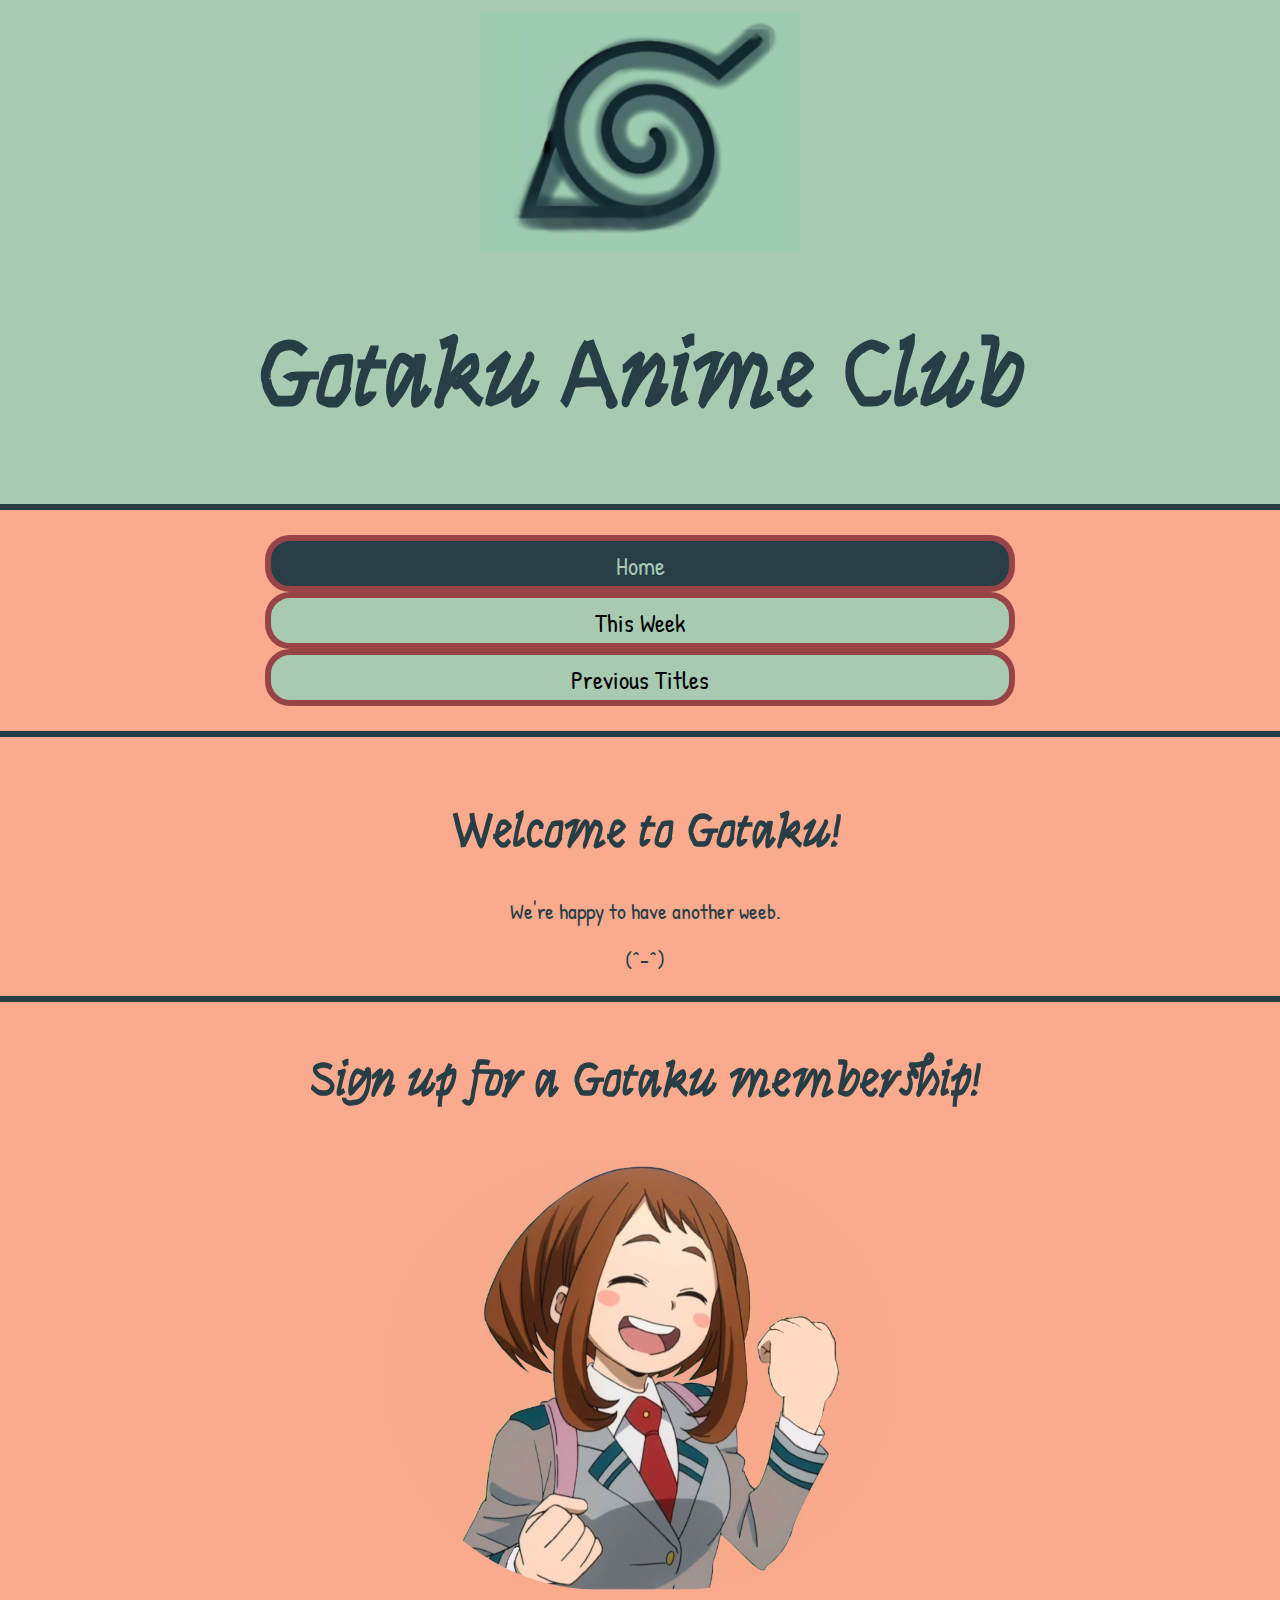
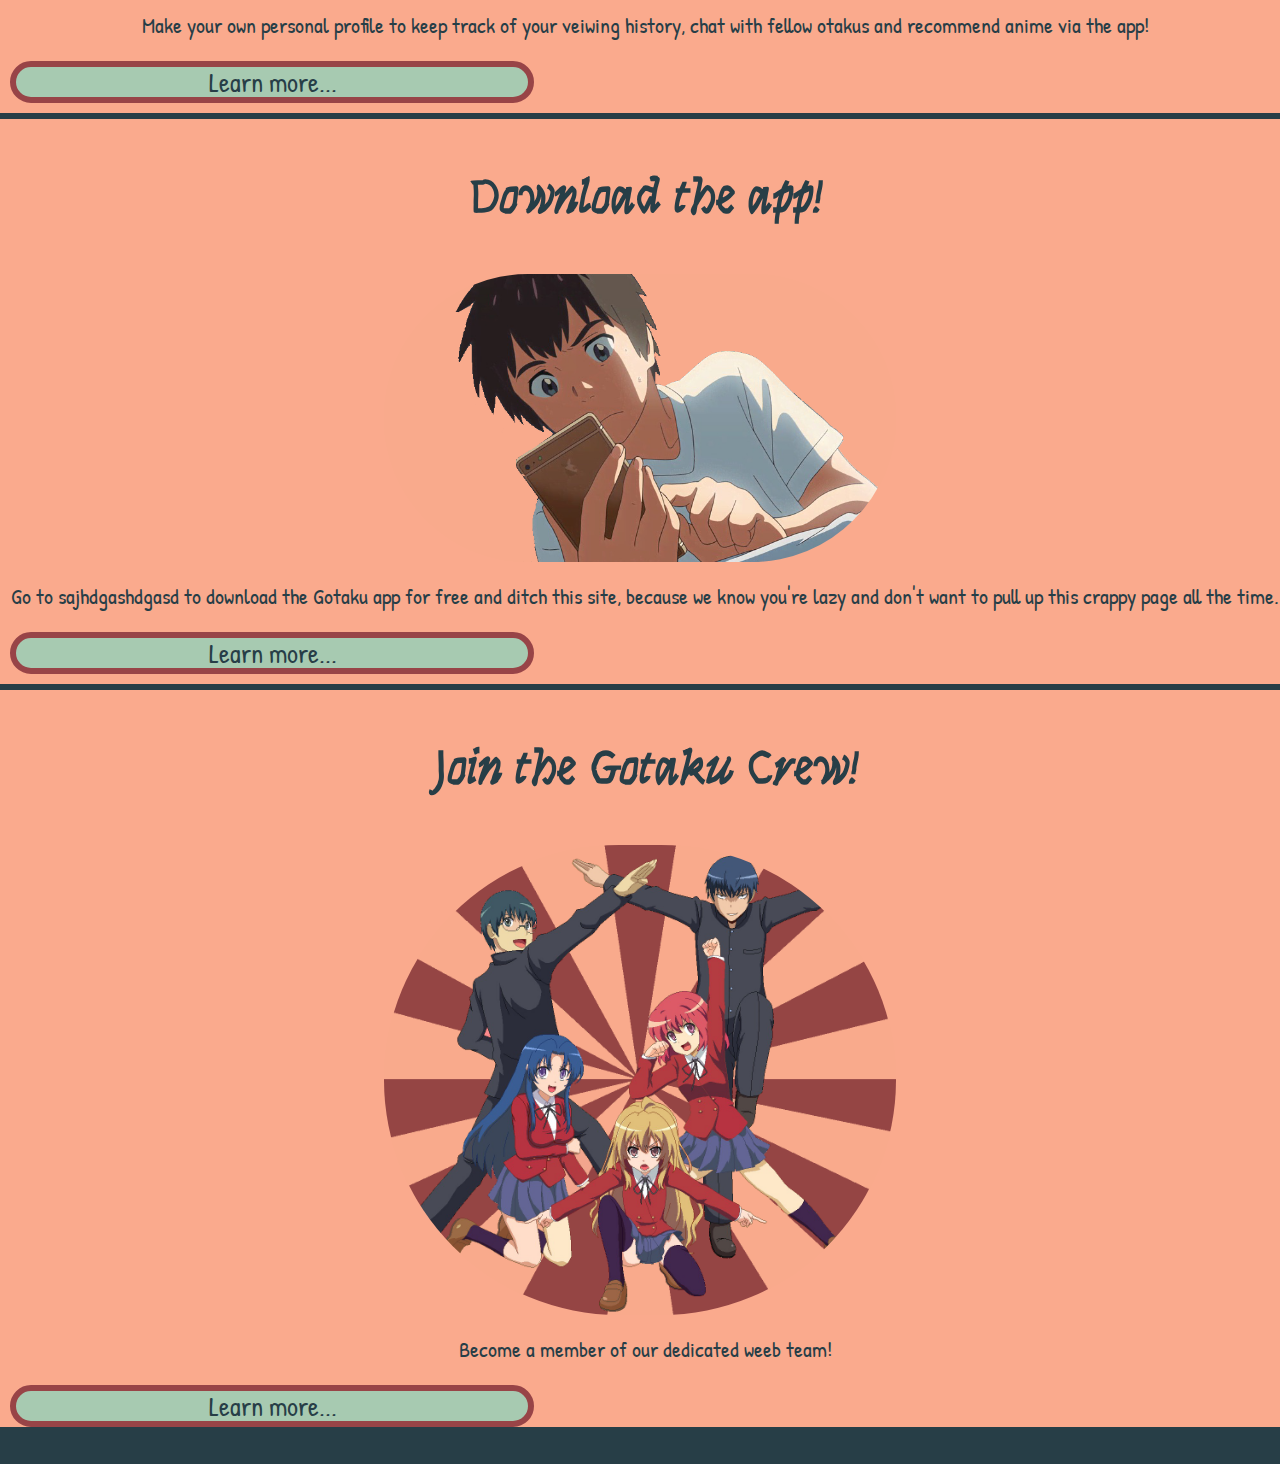
==== index.html @ 3894bb96 "Update index.html" ====
<!DOCTYPE html>
<html lang="en">
    <head>
        <meta charset="UTF-8">
        <meta name="viewport" content="width=device-width, initial-scale=1.0">
        <title> Gotaku </title>
        <link rel="icon" type="image/x-icon" href="gotaku.ico">
        <link rel="preconnect" href="https://fonts.googleapis.com"> 
<link rel="preconnect" href="https://fonts.gstatic.com" crossorigin> 
<link href="https://fonts.googleapis.com/css2?family=Supermercado+One&family=Syne+Tactile&display=swap" rel="stylesheet">
<link rel="preconnect" href="https://fonts.googleapis.com"> 
<link rel="preconnect" href="https://fonts.gstatic.com" crossorigin> 
<link href="https://fonts.googleapis.com/css2?family=Patrick+Hand&display=swap" rel="stylesheet">
<link rel="stylesheet" href="styles.css">
<link rel="stylesheet" href="normalize.css">
<link rel="stylesheet" href="styles.css">
        <!-- normalize would go here -->
    
    </head>
    <body>
        <div id="container">
        <header>
            <img src="gotaku.png" alt="random anime girl">
            <h1>Gotaku Anime Club</h1>
    
        </header>
        <nav>
            <ul>
                <li><a class="active" href="index.html">Home</a></li>
                <li><a href="anime.html">This Week</a></li>
                <li><a href="panime.html">Previous Titles</a></li>
            </ul>
        </nav>
        <main>
            <article>
                <h2> Welcome to Gotaku!</h2>
                <p>
				 We're happy to have another weeb. 	
                    </p>
                    <p>
                        (^-^)
                    </p>

            </article>
            <div id="flex">
                <div class="col">
                    <h3>Sign up for a Gotaku membership!</h3>
                    <img src="ochako2.png" alt="uwu">
                    <p> Make your own personal profile to keep track of your veiwing history, chat with fellow otakus and recommend 								anime via the app! </p>
                    <a class="learn_more" href="#">Learn more...</a>
                </div>
                <div class="col">
                    <h3>Download the app!</h3>
                    <img src="taki.png" alt="Killing spree">
                    <p> Go to sajhdgashdgasd to download the Gotaku app for free and ditch this site, because we know you're lazy and 								don't want to pull up this crappy page all the time. </p>
								<a class="learn_more" href="#">Learn more...</a>
                </div>
                <div class="col">
                <h3>Join the Gotaku Crew!</h3>
                    <img src="a-team3.png" alt="Killing spree">
                    <p> Become a member of our dedicated weeb team!</p>
							<a class="learn_more" href="#">Learn more...</a>
            </div>
            </div>
        </div>
        </main>
        <footer>&copy; 2022 Incompetent Weebs</footer>
    </body>

</html>
---- styles.css ----
/* Global Styles */
img {
    display: block;
    width: 40%;
    margin: 0 auto;

}
body {

    background-color: #273E47;
    font-family: 'Patrick Hand', cursive;
    font-size: 1.4em;
    color:#273E47;
    text-align: center;
}
h1, h2, h3 {
    text-align: center;
    font-family: 'Syne Tactile', cursive;
    color: #273E47;
		font-size: 4.3em;
    
}
article {
    text-indent: 10px;
    height: 30%;
    margin-top: 15%;
    
}


audio, video {
    display: block;
    width: 30%;
    box-align: center;
    margin-left: 35%;
    margin-top: 10px;
    
    
}

header {
    padding: 10px 0;
background-color: #A7CAB1;
}

header img {
    width: 25%;
    padding: 2px;
}

#container {
    background-color: #FAAA8D;
    padding: 0;
    margin: auto;
    
}

nav {
    background-color: #FAAA8D;
    text-align: center;
		height: 100px;
        border-top:6px solid #273E47;
}

nav ul {
   
	height: 100;
    padding: 25px;
	margin: 0px;
	border-bottom: 6px solid #273E47;
}

nav li {
    display: block;
    
}
nav li a {
    display: block;
    background-color: #A7CAB1;
    color: black;
    height: 10%;
	width: 60%;
    line-height: 40px;
    font-size: 1.1em;
    text-decoration: none;
		border:6px solid#984447;
		text-align: center;
		padding-top:5px;
        border-radius: 25px;
        box-align: center;
        margin-left: auto;
        margin-right: auto;
}

nav li a:hover {
    background-color:#273E47;
    color:#A7CAB1;
}

.col {
    
		padding: 0;
        border-top: 6px solid#273E47;
        text-indent: 10px;
        
    
}

h2, h3 {
    font-size: 2.2em;
}

.col img {
    width: 40%;
    border-radius: 20000px;
}

main img {
    width: 50%;

}

footer {
    text-align: center;
}

.learn_more {
    width: 40%;
    display: block;
    background-color:#A7CAB1;
    color:#273E47; 
    height: 10%;
    line-height: 30px;
    font-size: 1.2em;
    text-decoration: none;
    text-align: center;
    text-indent: 2px;
    margin-left: 10px;
    margin-bottom: 10px;
    border: 6px solid #984447;
    border-radius: 25px;
    
}

.learn_more:hover {
    background-color:#273E47;
    color:#A7CAB1;
}

.active {
    background-color: #273E47;
    color: #A7CAB1;
}

/* mobile styles */
@media (max-width: 609px) {
    h1 {
        font-size: 2.8em;
    }
    header img {
        width: 30%;
    }
    table {
        display: none;
        
    }
    table img {
        display: block;
    }
    .mobile img {
        margin: auto;
    }
    article {
        margin-top: 40%;
    }
}

/* tablet styles */ /*
@media (min-width: 768px) {

header img {
    width: 15%;
}
table {
    display: none;
}

}
*/
/* desktop */

@media (min-width: 1000px) {
    .mobile {
        display: none;
    }
    table {
        border-bottom:6px solid #273E47;
        border-top:6px solid #273E47;
        margin-left: auto;
        margin-right: auto;

    }
    table img {
        display: block;
        width: 390px;
        margin-left: auto;
        margin-right: auto;
    }
    tr {
        border-bottom: 6px solid #273E47;
    }
    

}
---- styles.css ----
/* Global Styles */
img {
    display: block;
    width: 40%;
    margin: 0 auto;

}
body {

    background-color: #273E47;
    font-family: 'Patrick Hand', cursive;
    font-size: 1.4em;
    color:#273E47;
    text-align: center;
}
h1, h2, h3 {
    text-align: center;
    font-family: 'Syne Tactile', cursive;
    color: #273E47;
		font-size: 4.3em;
    
}
article {
    text-indent: 10px;
    height: 30%;
    margin-top: 15%;
    
}


audio, video {
    display: block;
    width: 30%;
    box-align: center;
    margin-left: 35%;
    margin-top: 10px;
    
    
}

header {
    padding: 10px 0;
background-color: #A7CAB1;
}

header img {
    width: 25%;
    padding: 2px;
}

#container {
    background-color: #FAAA8D;
    padding: 0;
    margin: auto;
    
}

nav {
    background-color: #FAAA8D;
    text-align: center;
		height: 100px;
        border-top:6px solid #273E47;
}

nav ul {
   
	height: 100;
    padding: 25px;
	margin: 0px;
	border-bottom: 6px solid #273E47;
}

nav li {
    display: block;
    
}
nav li a {
    display: block;
    background-color: #A7CAB1;
    color: black;
    height: 10%;
	width: 60%;
    line-height: 40px;
    font-size: 1.1em;
    text-decoration: none;
		border:6px solid#984447;
		text-align: center;
		padding-top:5px;
        border-radius: 25px;
        box-align: center;
        margin-left: auto;
        margin-right: auto;
}

nav li a:hover {
    background-color:#273E47;
    color:#A7CAB1;
}

.col {
    
		padding: 0;
        border-top: 6px solid#273E47;
        text-indent: 10px;
        
    
}

h2, h3 {
    font-size: 2.2em;
}

.col img {
    width: 40%;
    border-radius: 20000px;
}

main img {
    width: 50%;

}

footer {
    text-align: center;
}

.learn_more {
    width: 40%;
    display: block;
    background-color:#A7CAB1;
    color:#273E47; 
    height: 10%;
    line-height: 30px;
    font-size: 1.2em;
    text-decoration: none;
    text-align: center;
    text-indent: 2px;
    margin-left: 10px;
    margin-bottom: 10px;
    border: 6px solid #984447;
    border-radius: 25px;
    
}

.learn_more:hover {
    background-color:#273E47;
    color:#A7CAB1;
}

.active {
    background-color: #273E47;
    color: #A7CAB1;
}

/* mobile styles */
@media (max-width: 609px) {
    h1 {
        font-size: 2.8em;
    }
    header img {
        width: 30%;
    }
    table {
        display: none;
        
    }
    table img {
        display: block;
    }
    .mobile img {
        margin: auto;
    }
    article {
        margin-top: 40%;
    }
}

/* tablet styles */ /*
@media (min-width: 768px) {

header img {
    width: 15%;
}
table {
    display: none;
}

}
*/
/* desktop */

@media (min-width: 1000px) {
    .mobile {
        display: none;
    }
    table {
        border-bottom:6px solid #273E47;
        border-top:6px solid #273E47;
        margin-left: auto;
        margin-right: auto;

    }
    table img {
        display: block;
        width: 390px;
        margin-left: auto;
        margin-right: auto;
    }
    tr {
        border-bottom: 6px solid #273E47;
    }
    

}
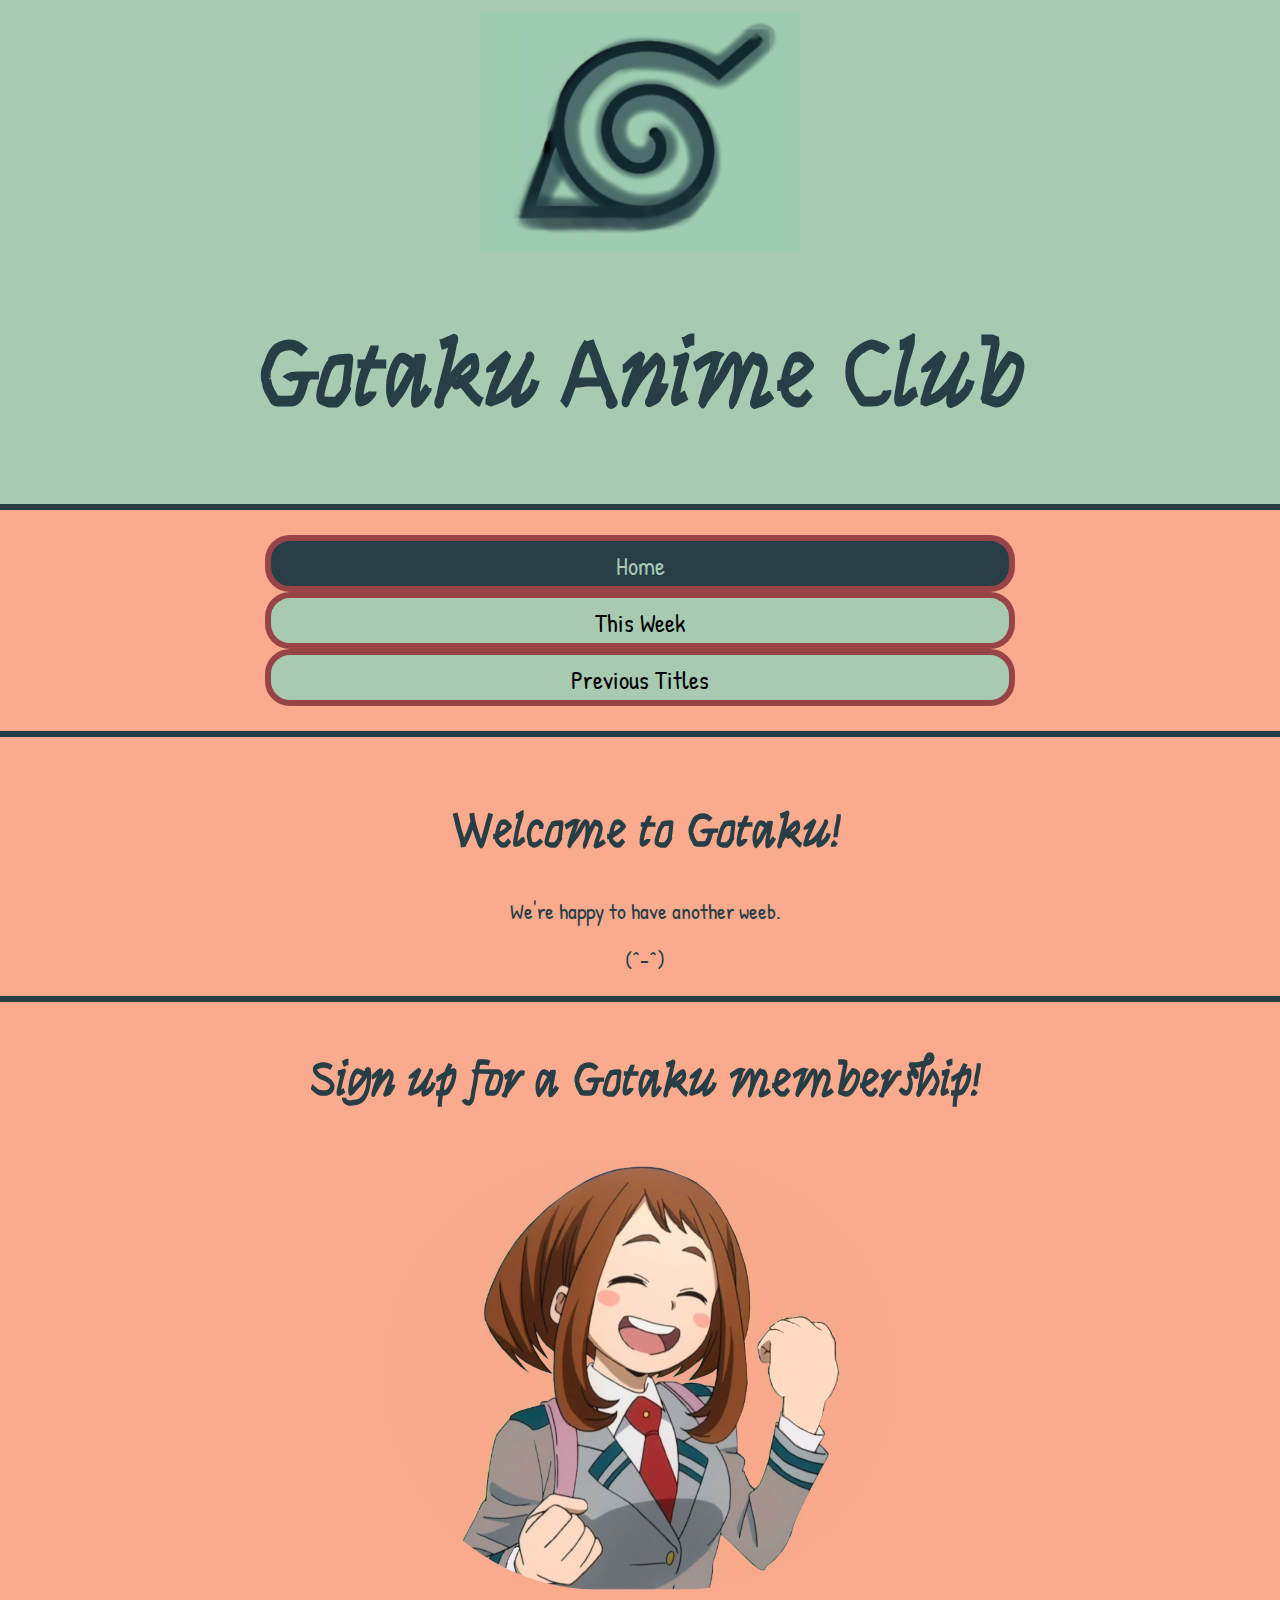
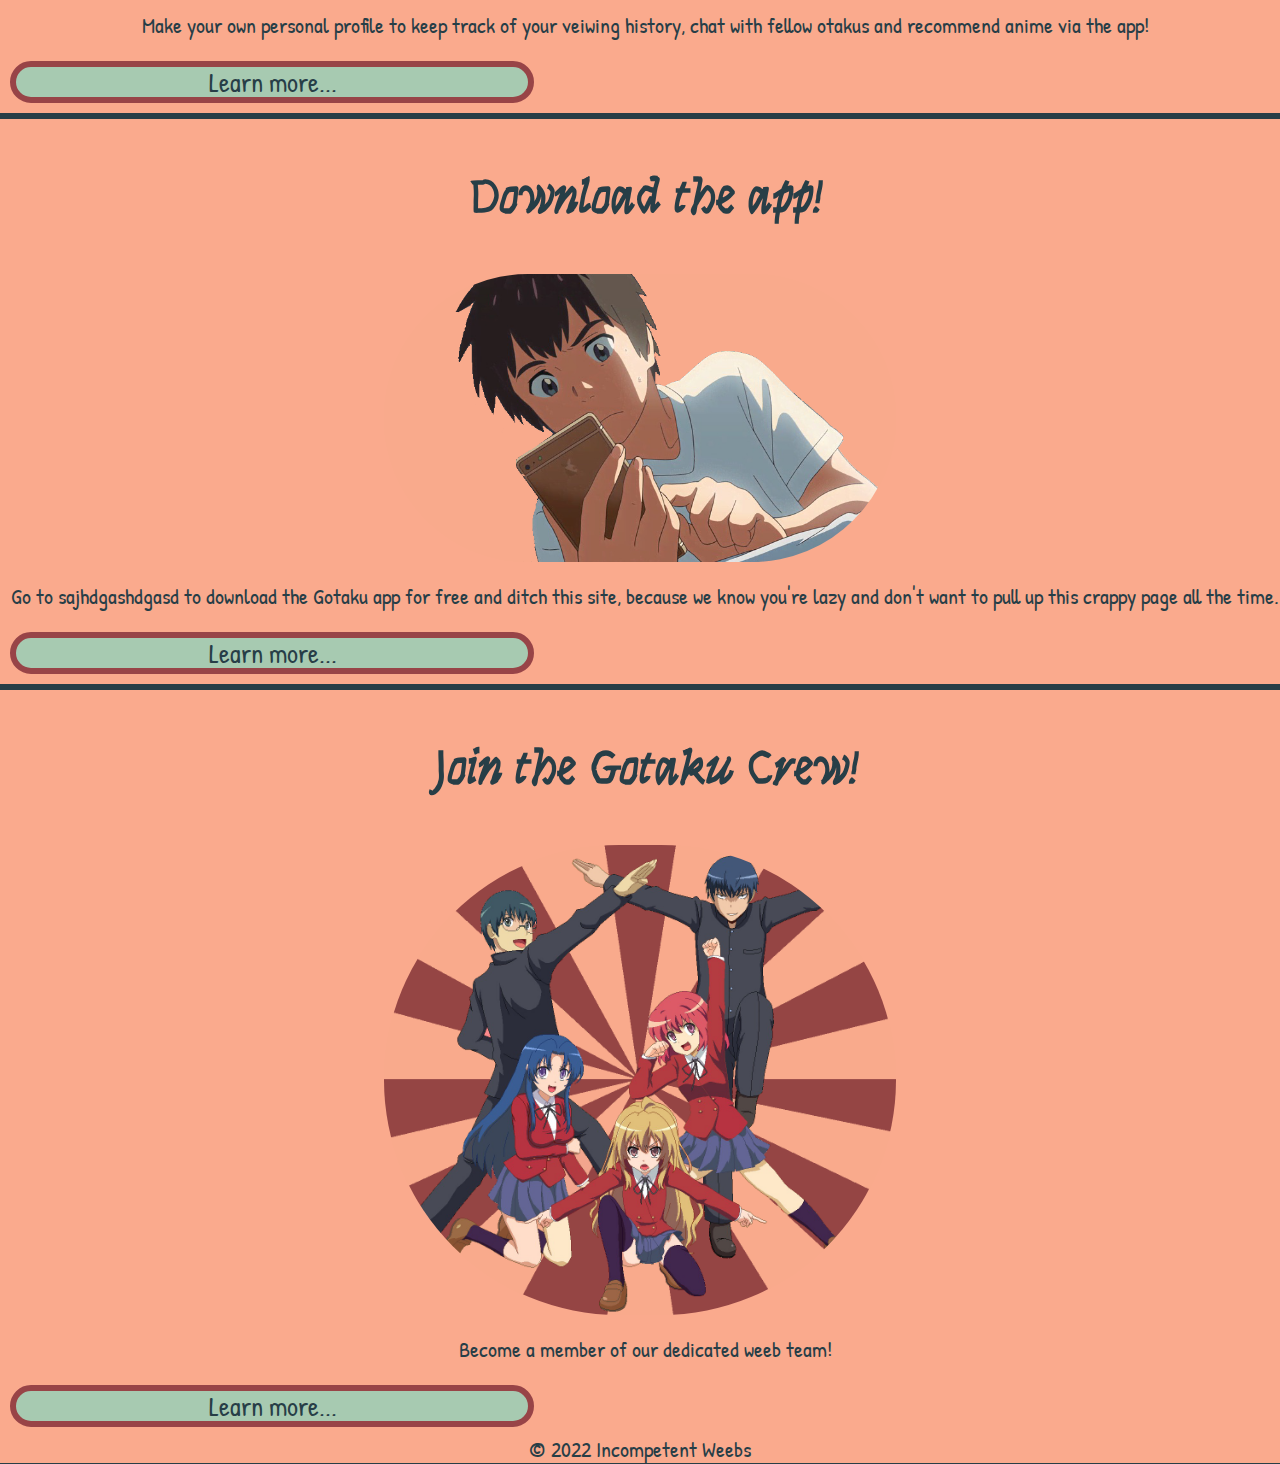
==== commit 4e9dd142: "Update index.html" ====
--- a/index.html
+++ b/index.html
@@ -61,7 +61,7 @@
                     <p> Become a member of our dedicated weeb team!</p>
 							<a class="learn_more" href="#">Learn more...</a>
             </div>
-            </div>
+            
         </div>
         </main>
         <footer>&copy; 2022 Incompetent Weebs</footer>
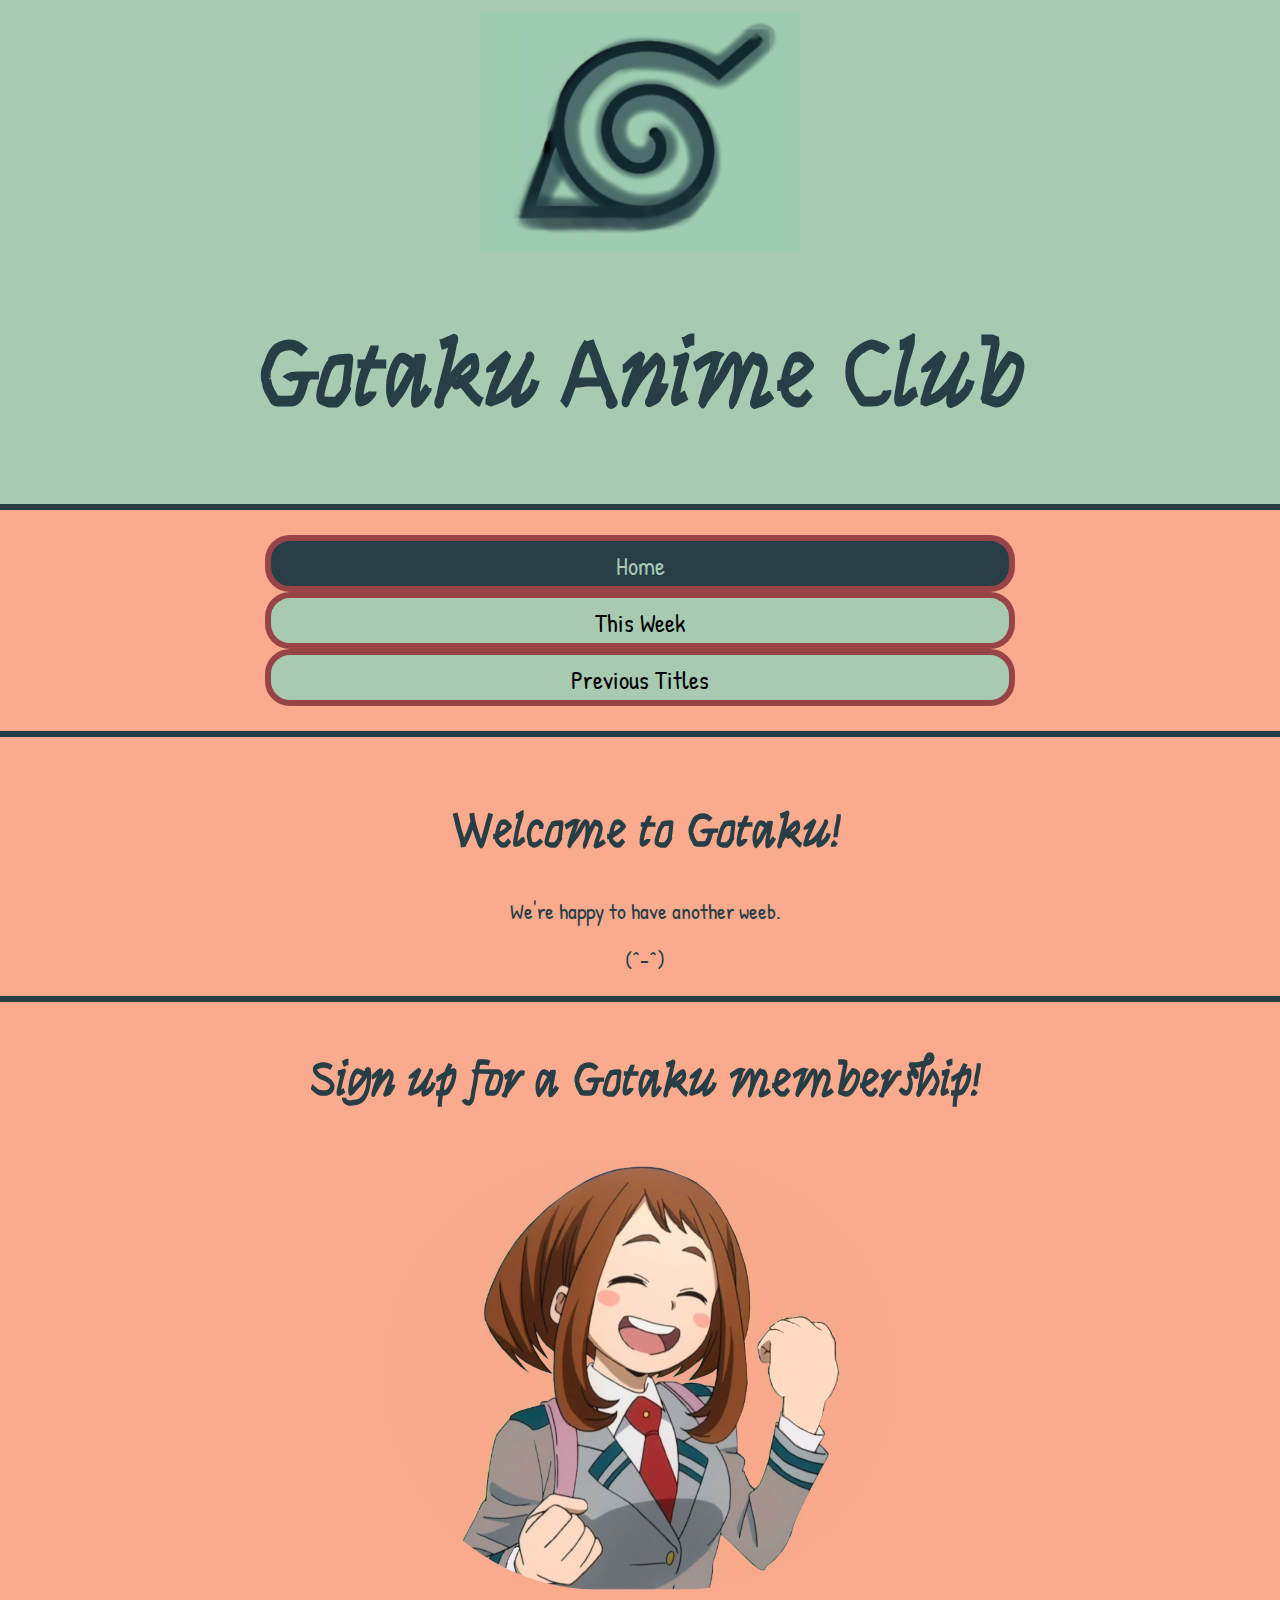
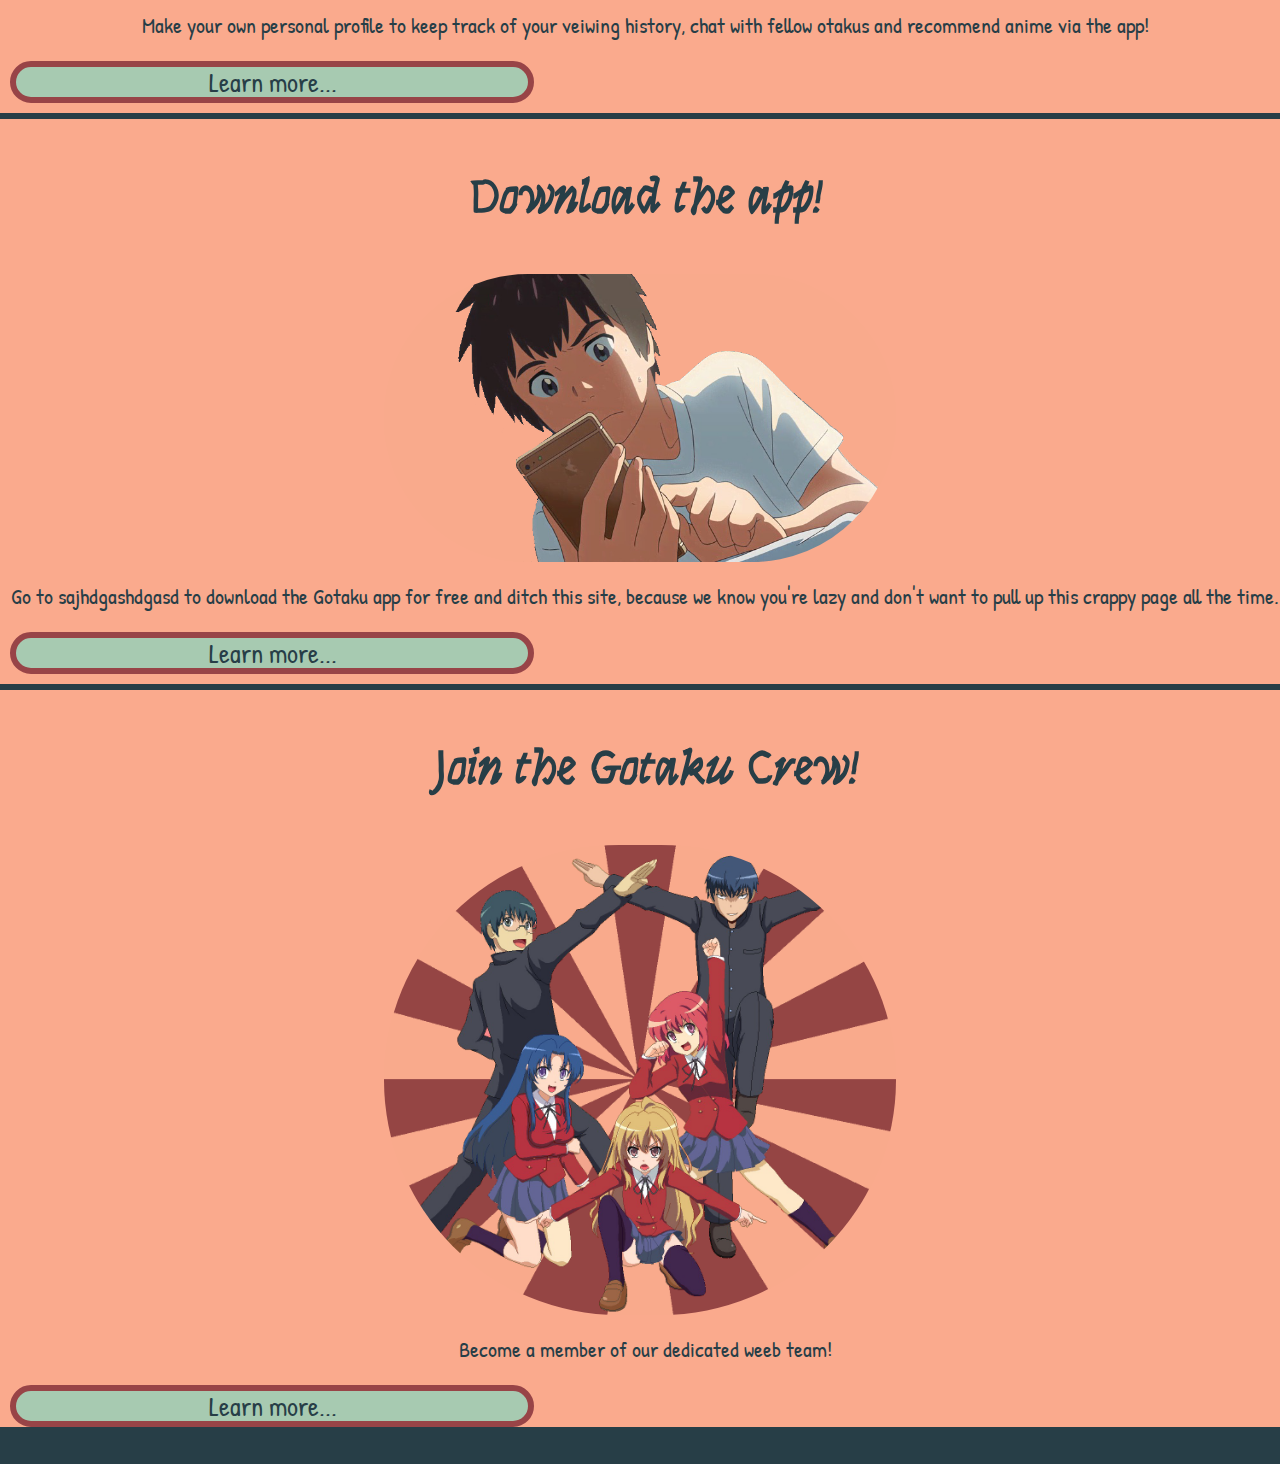
==== commit 6213fca4: "Update index.html" ====
--- a/index.html
+++ b/index.html
@@ -61,7 +61,7 @@
                     <p> Become a member of our dedicated weeb team!</p>
 							<a class="learn_more" href="#">Learn more...</a>
             </div>
-            
+            </div>
         </div>
         </main>
         <footer>&copy; 2022 Incompetent Weebs</footer>
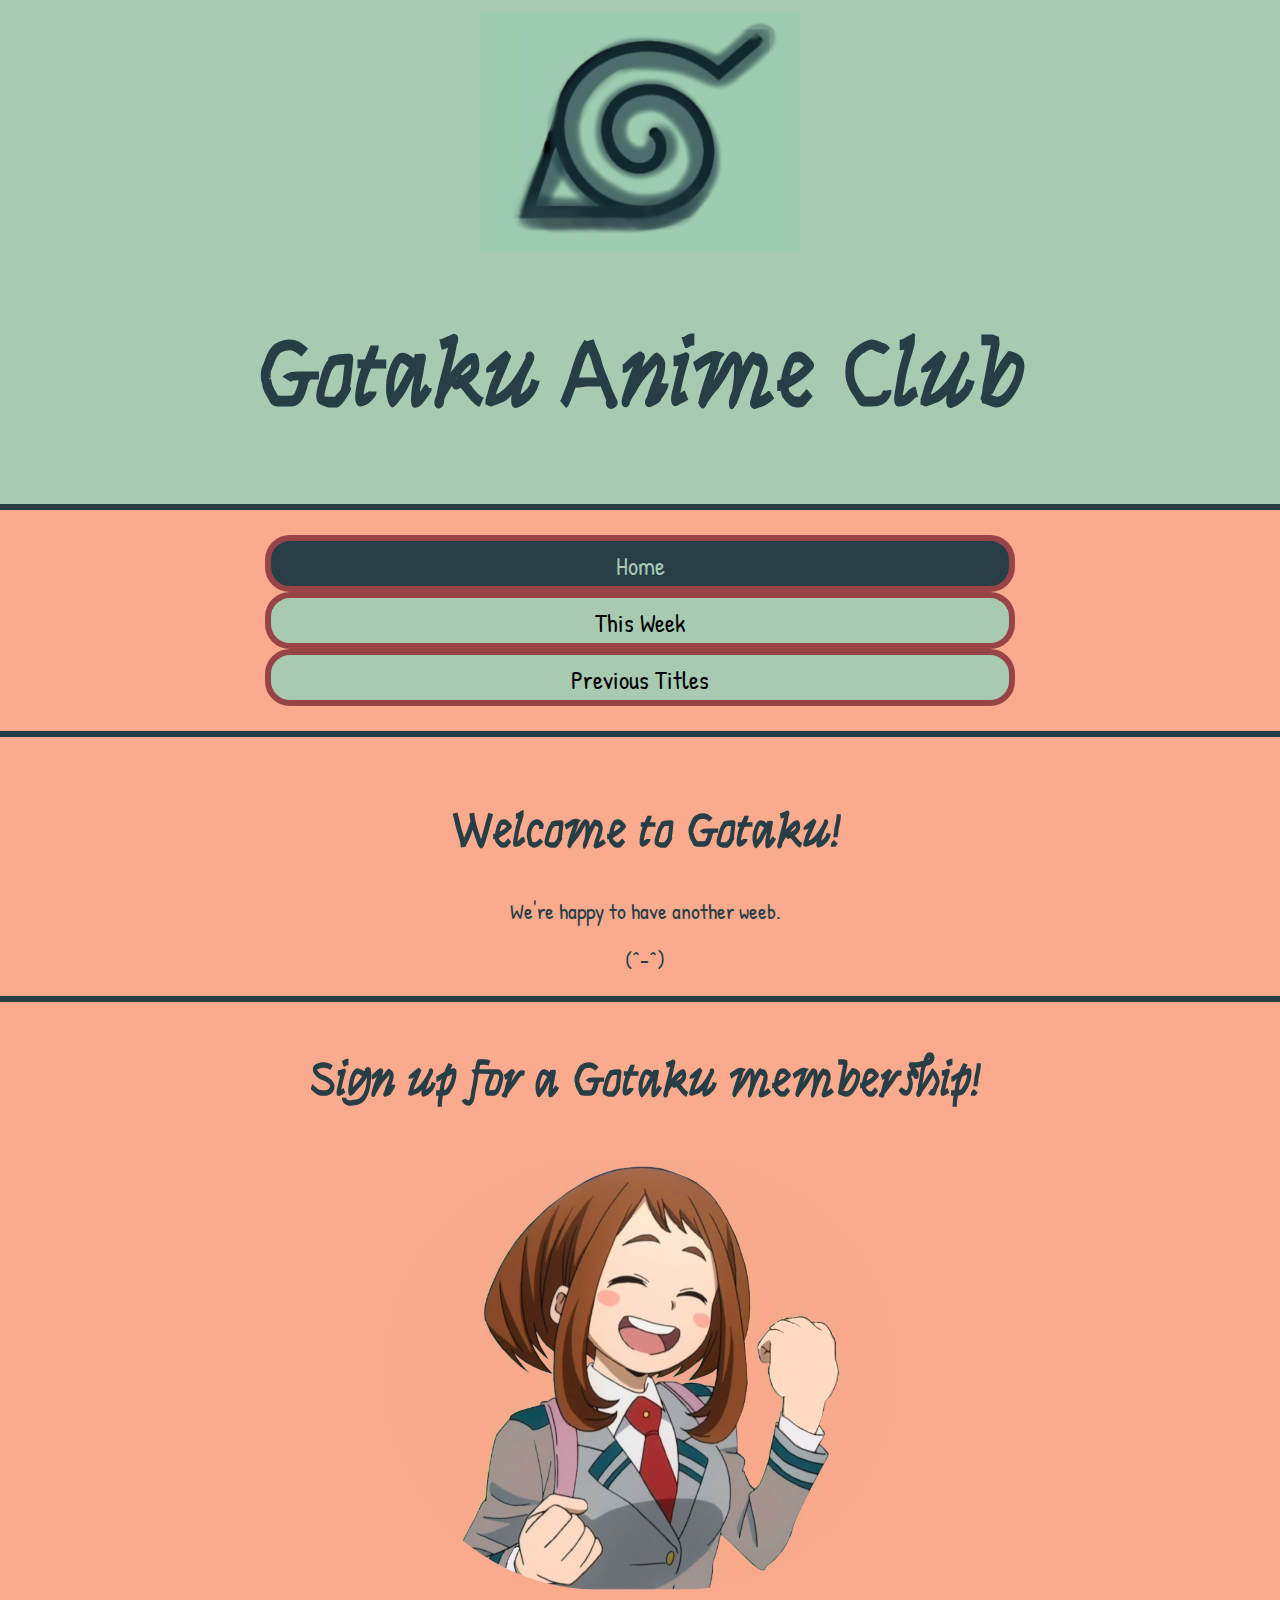
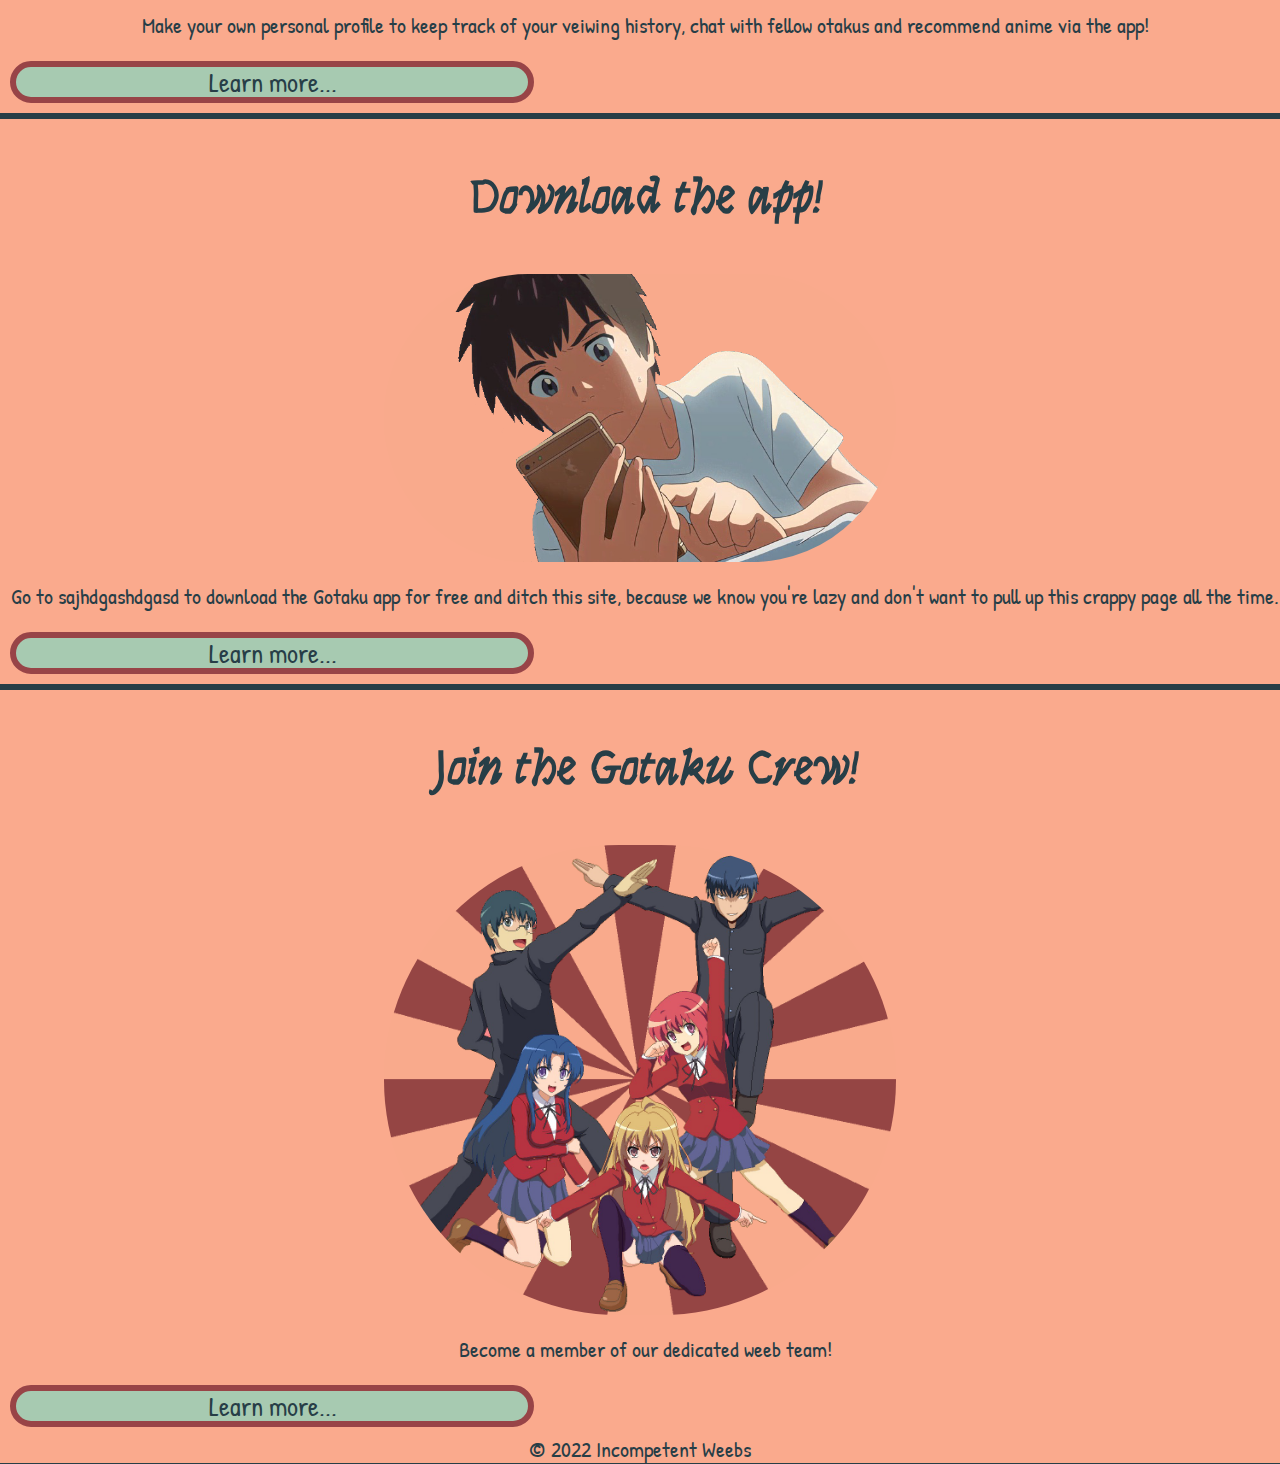
==== commit ff6be9b7: "Update index.html" ====
--- a/index.html
+++ b/index.html
@@ -61,7 +61,7 @@
                     <p> Become a member of our dedicated weeb team!</p>
 							<a class="learn_more" href="#">Learn more...</a>
             </div>
-            </div>
+
         </div>
         </main>
         <footer>&copy; 2022 Incompetent Weebs</footer>
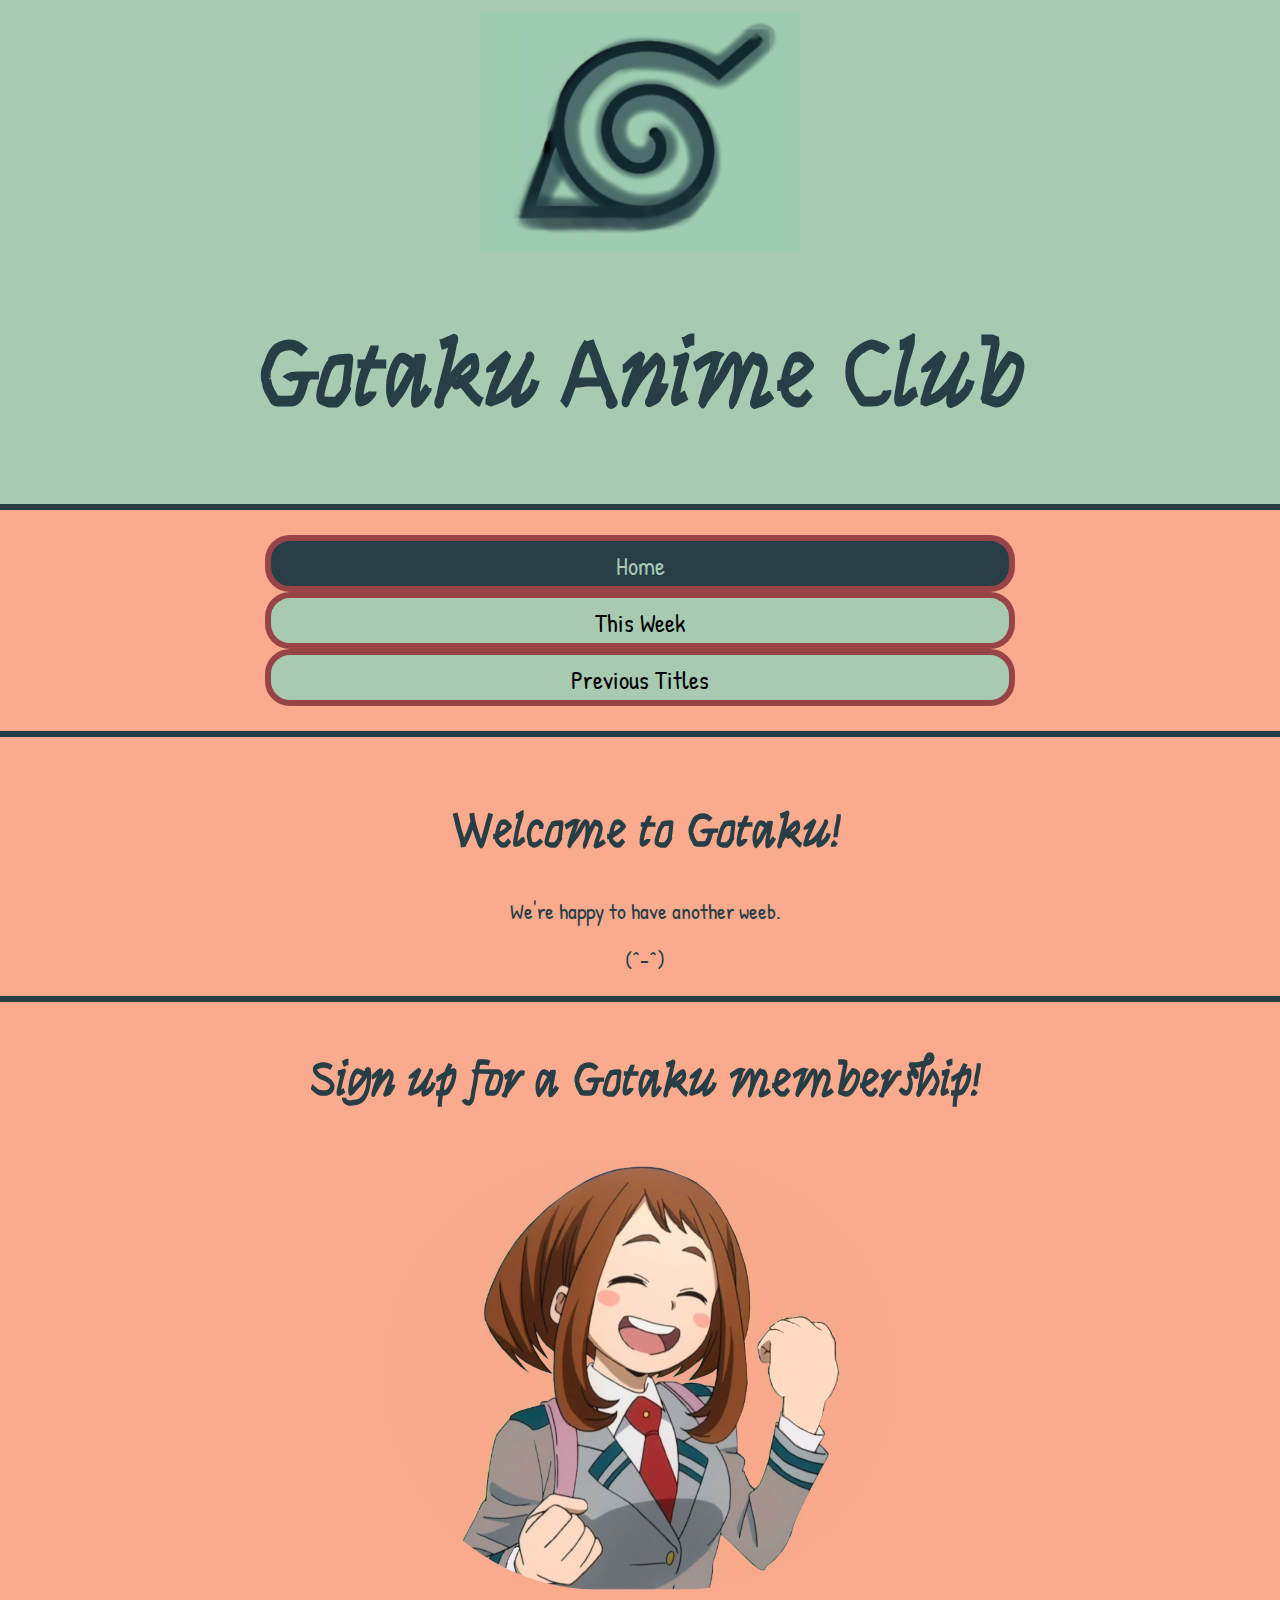
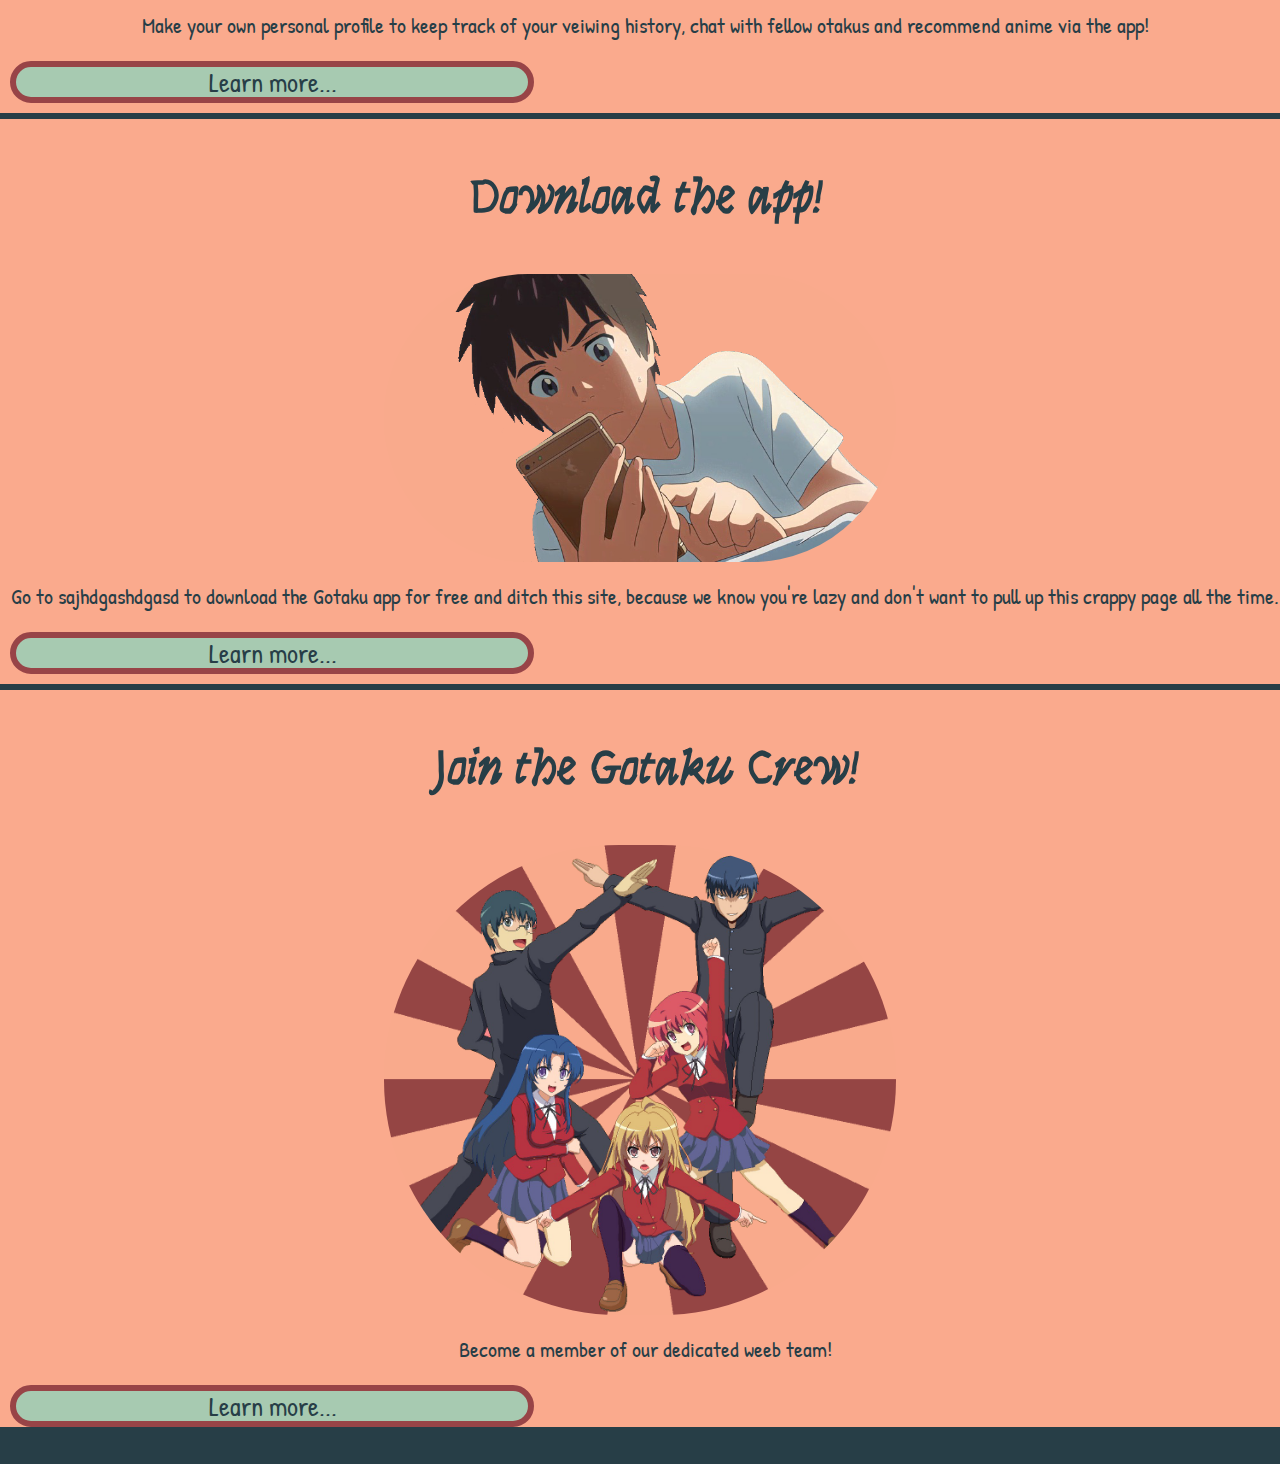
==== commit 54cf6f62: "Update index.html" ====
--- a/index.html
+++ b/index.html
@@ -42,7 +42,7 @@
                     </p>
 
             </article>
-            <div id="flex">
+            
                 <div class="col">
                     <h3>Sign up for a Gotaku membership!</h3>
                     <img src="ochako2.png" alt="uwu">
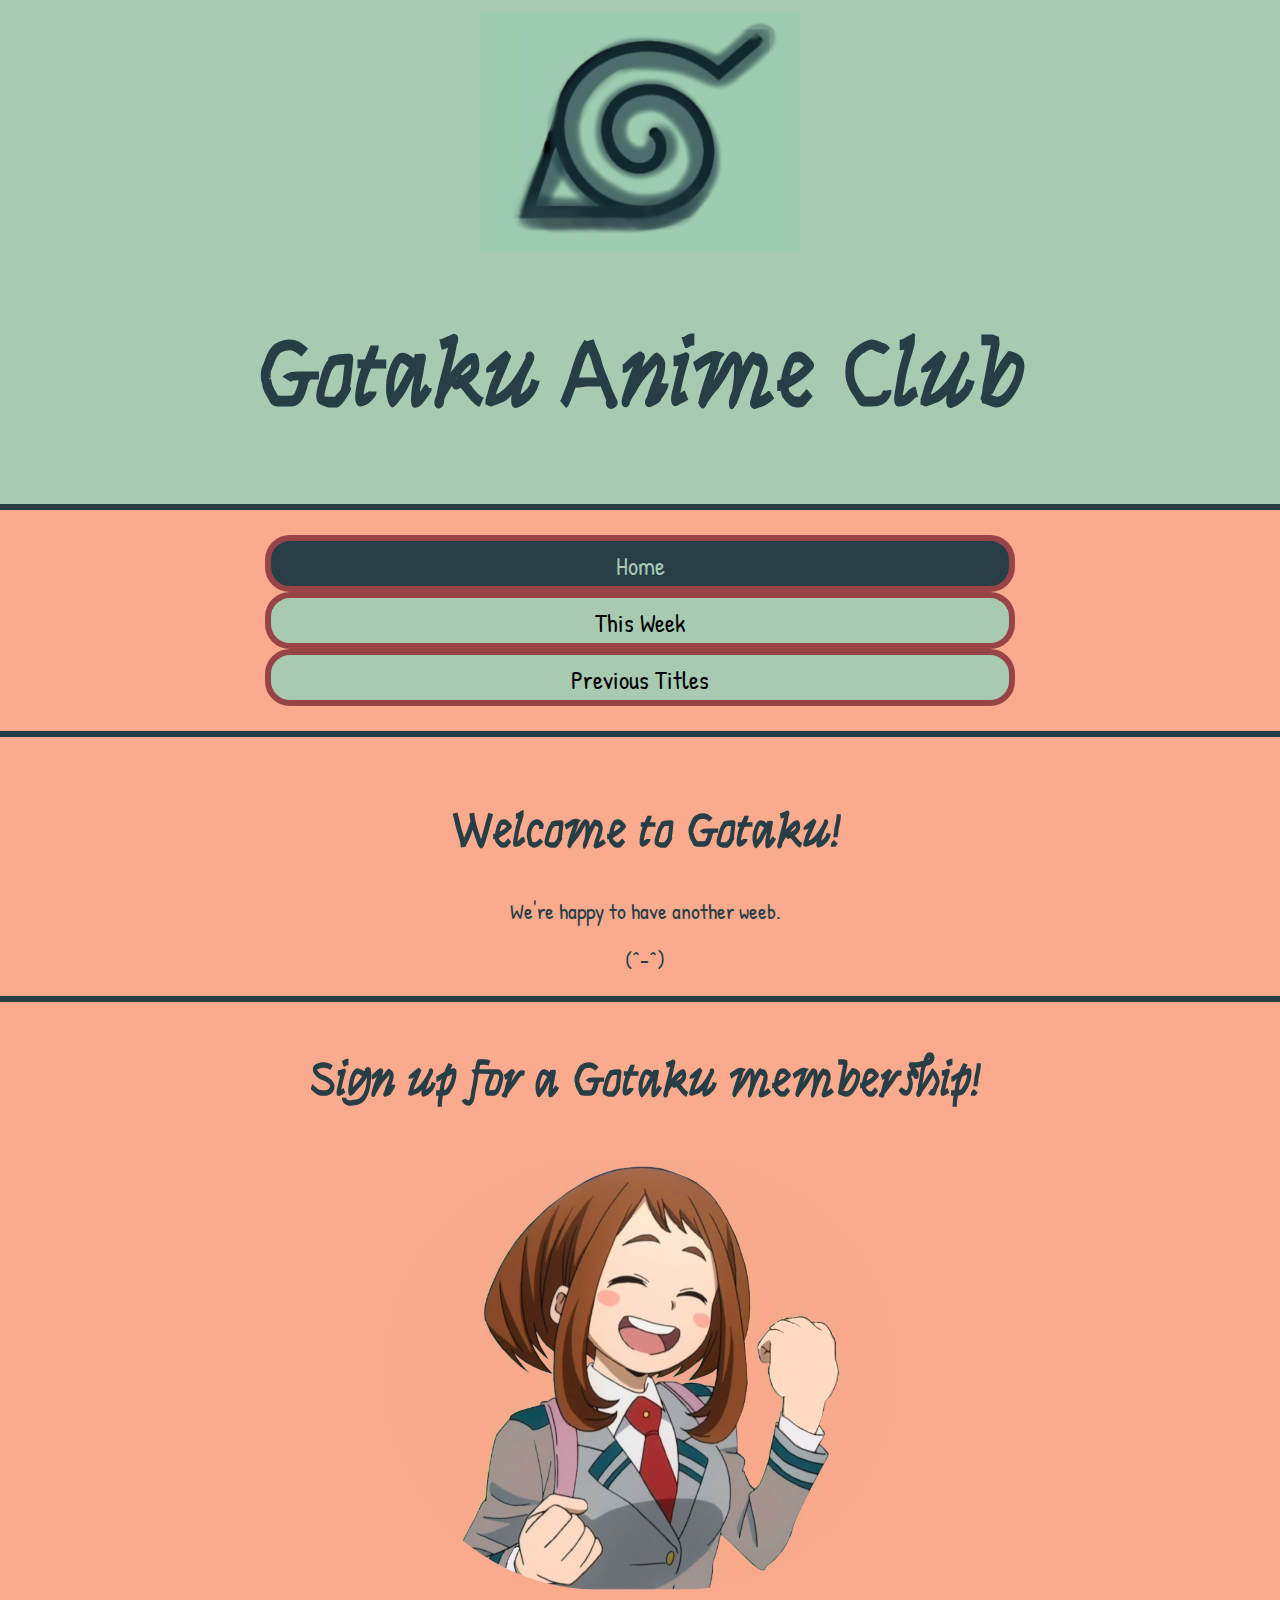
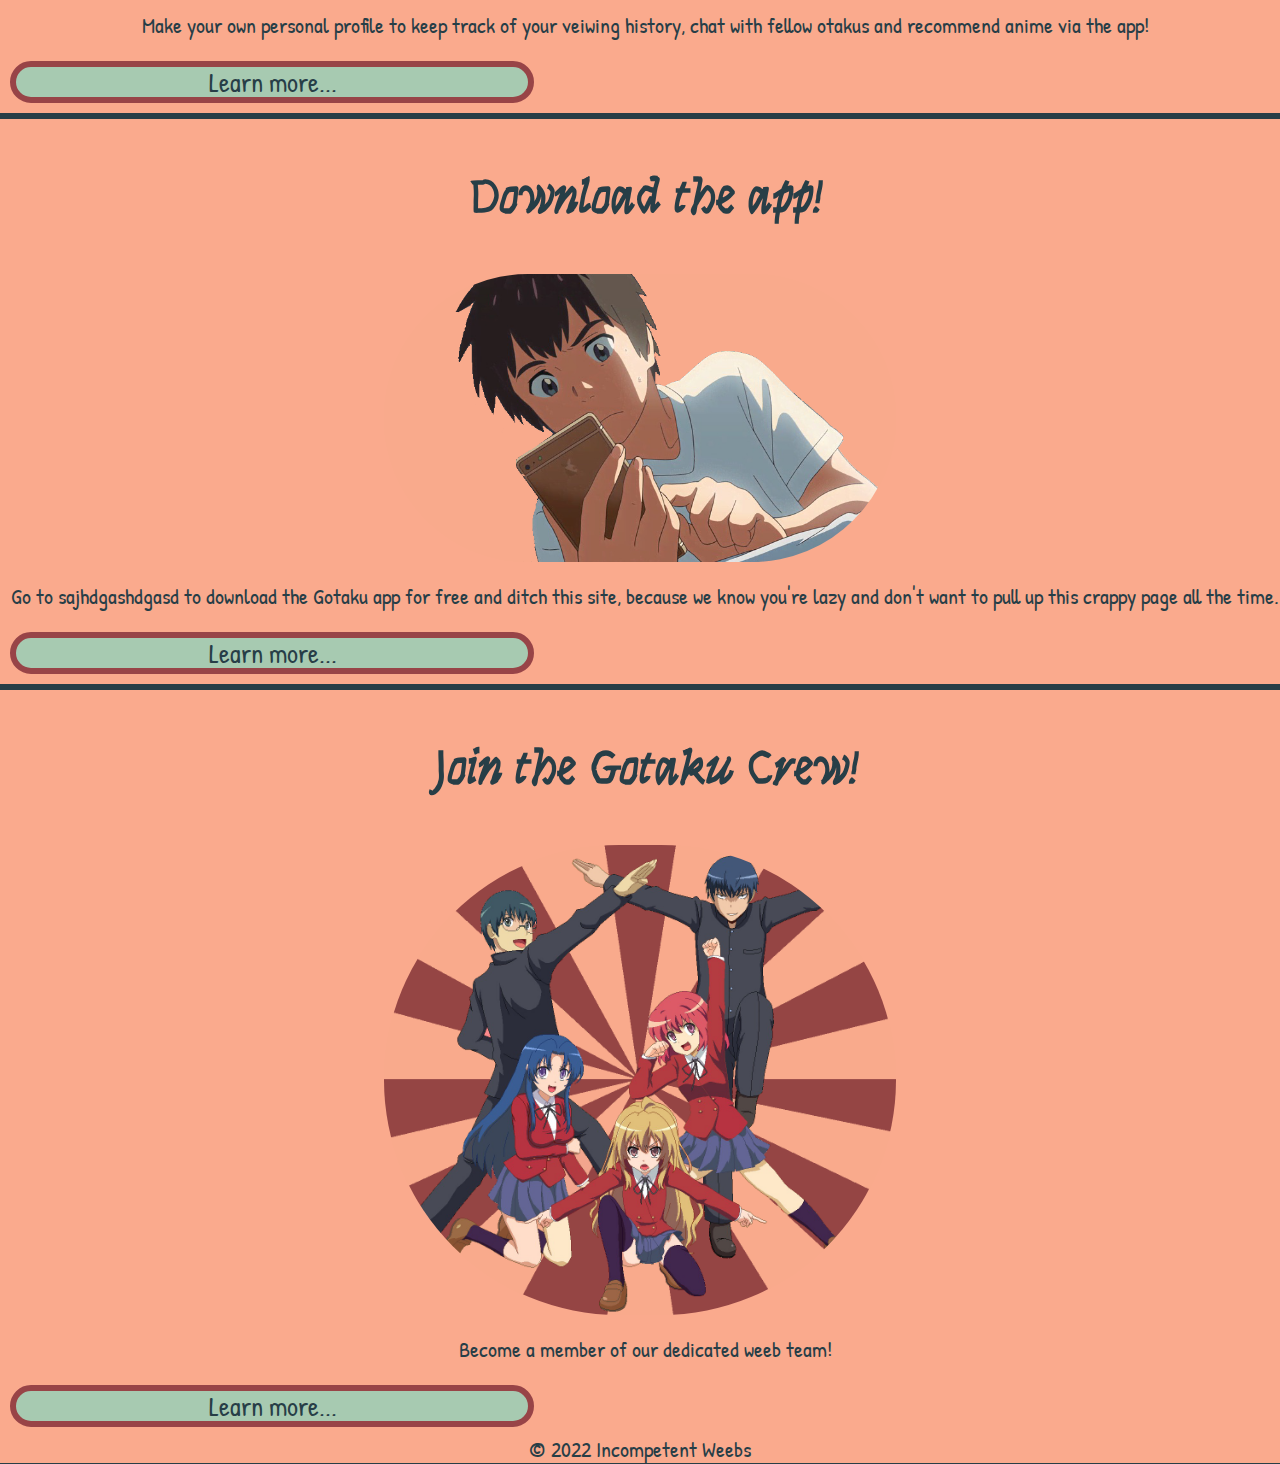
==== commit 53b959f0: "Update index.html" ====
--- a/index.html
+++ b/index.html
@@ -62,9 +62,10 @@
 							<a class="learn_more" href="#">Learn more...</a>
             </div>
 
-        </div>
+       
         </main>
         <footer>&copy; 2022 Incompetent Weebs</footer>
+		 </div>
     </body>
 
 </html>
